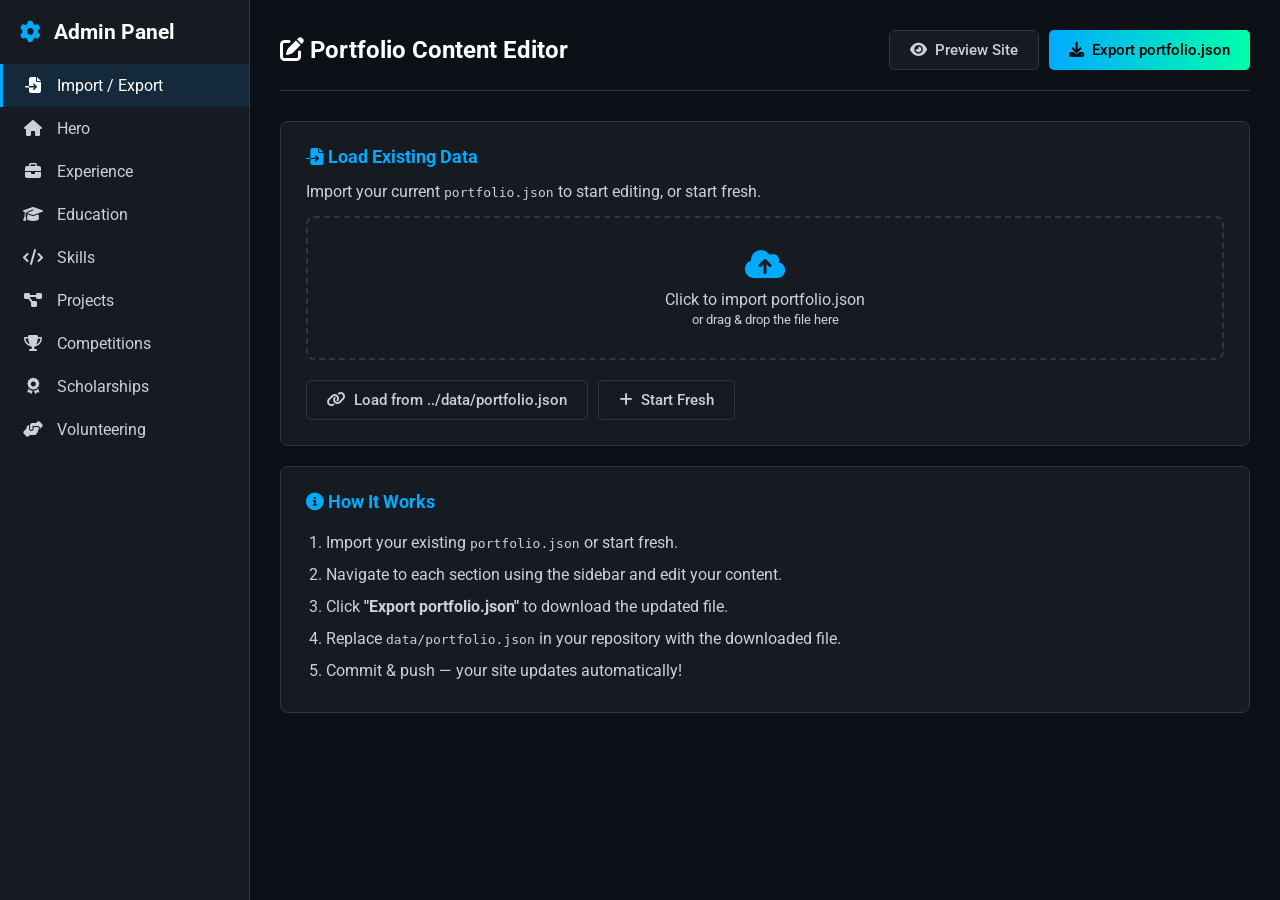
==== admin/index.html @ 9780f19a "Refactor: data-driven portfolio with admin panel, theme toggle, and SEO" ====
<!DOCTYPE html>
<html lang="en">
<head>
    <meta charset="UTF-8">
    <meta name="viewport" content="width=device-width, initial-scale=1.0">
    <title>Portfolio Admin Panel</title>
    <link href="https://fonts.googleapis.com/css2?family=Roboto:wght@300;400;500;700&display=swap" rel="stylesheet">
    <link rel="stylesheet" href="https://cdnjs.cloudflare.com/ajax/libs/font-awesome/6.5.1/css/all.min.css">
    <style>
        :root {
            --bg: #0d1117;
            --card: #161b22;
            --border: #30363d;
            --primary: #00aaff;
            --secondary: #00ffaa;
            --text: #c9d1d9;
            --danger: #ff4d4d;
        }
        * { margin: 0; padding: 0; box-sizing: border-box; }
        body { font-family: 'Roboto', sans-serif; background: var(--bg); color: var(--text); }

        /* Layout */
        .admin-layout { display: flex; min-height: 100vh; }

        /* Sidebar */
        .sidebar {
            width: 250px;
            background: var(--card);
            border-right: 1px solid var(--border);
            padding: 20px 0;
            position: fixed;
            height: 100vh;
            overflow-y: auto;
        }
        .sidebar h2 {
            color: #fff;
            padding: 0 20px;
            margin-bottom: 20px;
            font-size: 1.3rem;
        }
        .sidebar h2 i { color: var(--primary); margin-right: 8px; }
        .sidebar-nav { list-style: none; }
        .sidebar-nav li a {
            display: block;
            padding: 12px 20px;
            color: var(--text);
            text-decoration: none;
            transition: all 0.2s;
            border-left: 3px solid transparent;
        }
        .sidebar-nav li a:hover,
        .sidebar-nav li a.active {
            background: rgba(0, 170, 255, 0.1);
            color: #fff;
            border-left-color: var(--primary);
        }
        .sidebar-nav li a i { width: 20px; margin-right: 10px; text-align: center; }

        /* Main Content */
        .main-content {
            margin-left: 250px;
            flex: 1;
            padding: 30px;
        }

        /* Top Bar */
        .top-bar {
            display: flex;
            justify-content: space-between;
            align-items: center;
            margin-bottom: 30px;
            padding-bottom: 20px;
            border-bottom: 1px solid var(--border);
        }
        .top-bar h1 { color: #fff; font-size: 1.5rem; }

        /* Action Buttons */
        .btn {
            padding: 10px 20px;
            border: none;
            border-radius: 5px;
            cursor: pointer;
            font-family: 'Roboto', sans-serif;
            font-size: 0.95rem;
            font-weight: 500;
            transition: all 0.3s;
            display: inline-flex;
            align-items: center;
            gap: 8px;
        }
        .btn-primary {
            background: linear-gradient(90deg, var(--primary), var(--secondary));
            color: #000;
        }
        .btn-primary:hover { box-shadow: 0 0 15px var(--primary); }
        .btn-secondary {
            background: var(--card);
            color: var(--text);
            border: 1px solid var(--border);
        }
        .btn-secondary:hover { border-color: var(--primary); color: #fff; }
        .btn-danger {
            background: var(--danger);
            color: #fff;
        }
        .btn-danger:hover { box-shadow: 0 0 10px var(--danger); }
        .btn-sm { padding: 6px 12px; font-size: 0.85rem; }
        .btn-group { display: flex; gap: 10px; flex-wrap: wrap; }

        /* Sections */
        .editor-section {
            display: none;
            animation: fadeIn 0.3s ease;
        }
        .editor-section.active { display: block; }
        @keyframes fadeIn { from { opacity: 0; } to { opacity: 1; } }

        .section-card {
            background: var(--card);
            border: 1px solid var(--border);
            border-radius: 8px;
            padding: 25px;
            margin-bottom: 20px;
        }
        .section-card h3 {
            color: var(--primary);
            margin-bottom: 15px;
            font-size: 1.1rem;
        }

        /* Form Elements */
        .form-group { margin-bottom: 15px; }
        .form-group label {
            display: block;
            margin-bottom: 5px;
            font-weight: 500;
            color: var(--text);
            font-size: 0.9rem;
        }
        .form-group input,
        .form-group textarea,
        .form-group select {
            width: 100%;
            padding: 10px 12px;
            background: var(--bg);
            border: 1px solid var(--border);
            border-radius: 5px;
            color: var(--text);
            font-family: 'Roboto', sans-serif;
            font-size: 0.95rem;
        }
        .form-group input:focus,
        .form-group textarea:focus {
            outline: none;
            border-color: var(--primary);
        }
        .form-group textarea { resize: vertical; min-height: 80px; }
        .form-row {
            display: grid;
            grid-template-columns: 1fr 1fr;
            gap: 15px;
        }

        /* Repeatable Items */
        .item-card {
            background: var(--bg);
            border: 1px solid var(--border);
            border-radius: 8px;
            padding: 20px;
            margin-bottom: 15px;
            position: relative;
        }
        .item-card .item-header {
            display: flex;
            justify-content: space-between;
            align-items: center;
            margin-bottom: 10px;
        }
        .item-card .item-header h4 {
            color: var(--secondary);
            font-size: 0.95rem;
        }

        /* List Editor */
        .list-editor { margin-top: 10px; }
        .list-editor .list-item {
            display: flex;
            gap: 8px;
            margin-bottom: 8px;
        }
        .list-editor .list-item input { flex: 1; }
        .list-editor .list-item button {
            padding: 8px 10px;
            background: none;
            border: 1px solid var(--danger);
            color: var(--danger);
            border-radius: 4px;
            cursor: pointer;
            font-size: 0.8rem;
        }
        .list-editor .list-item button:hover { background: var(--danger); color: #fff; }

        /* Toast */
        .toast {
            position: fixed;
            bottom: 30px;
            right: 30px;
            padding: 15px 25px;
            border-radius: 8px;
            font-weight: 500;
            z-index: 9999;
            transform: translateY(100px);
            opacity: 0;
            transition: all 0.4s ease;
        }
        .toast.show { transform: translateY(0); opacity: 1; }
        .toast.success { background: var(--secondary); color: #000; }
        .toast.error { background: var(--danger); color: #fff; }

        /* Import area */
        .import-area {
            border: 2px dashed var(--border);
            border-radius: 8px;
            padding: 30px;
            text-align: center;
            cursor: pointer;
            transition: border-color 0.3s;
        }
        .import-area:hover { border-color: var(--primary); }
        .import-area i { font-size: 2rem; color: var(--primary); margin-bottom: 10px; }

        /* Responsive */
        @media (max-width: 768px) {
            .sidebar { width: 60px; }
            .sidebar h2 span, .sidebar-nav li a span { display: none; }
            .sidebar-nav li a { text-align: center; padding: 12px; }
            .sidebar-nav li a i { margin: 0; }
            .main-content { margin-left: 60px; }
            .form-row { grid-template-columns: 1fr; }
        }
    </style>
</head>
<body>
    <div class="admin-layout">
        <!-- Sidebar -->
        <aside class="sidebar">
            <h2><i class="fas fa-cog"></i> <span>Admin Panel</span></h2>
            <ul class="sidebar-nav" id="sidebar-nav">
                <li><a href="#" data-section="import-export" class="active"><i class="fas fa-file-import"></i> <span>Import / Export</span></a></li>
                <li><a href="#" data-section="hero-editor"><i class="fas fa-home"></i> <span>Hero</span></a></li>
                <li><a href="#" data-section="experience-editor"><i class="fas fa-briefcase"></i> <span>Experience</span></a></li>
                <li><a href="#" data-section="education-editor"><i class="fas fa-graduation-cap"></i> <span>Education</span></a></li>
                <li><a href="#" data-section="skills-editor"><i class="fas fa-code"></i> <span>Skills</span></a></li>
                <li><a href="#" data-section="projects-editor"><i class="fas fa-project-diagram"></i> <span>Projects</span></a></li>
                <li><a href="#" data-section="competitions-editor"><i class="fas fa-trophy"></i> <span>Competitions</span></a></li>
                <li><a href="#" data-section="scholarships-editor"><i class="fas fa-award"></i> <span>Scholarships</span></a></li>
                <li><a href="#" data-section="volunteering-editor"><i class="fas fa-hands-helping"></i> <span>Volunteering</span></a></li>
            </ul>
        </aside>

        <!-- Main Content -->
        <div class="main-content">
            <div class="top-bar">
                <h1><i class="fas fa-edit"></i> Portfolio Content Editor</h1>
                <div class="btn-group">
                    <button class="btn btn-secondary" onclick="Admin.previewSite()"><i class="fas fa-eye"></i> Preview Site</button>
                    <button class="btn btn-primary" onclick="Admin.exportJSON()"><i class="fas fa-download"></i> Export portfolio.json</button>
                </div>
            </div>

            <!-- ====== Import/Export Section ====== -->
            <div class="editor-section active" id="import-export">
                <div class="section-card">
                    <h3><i class="fas fa-file-import"></i> Load Existing Data</h3>
                    <p style="margin-bottom:15px;">Import your current <code>portfolio.json</code> to start editing, or start fresh.</p>
                    <div class="import-area" id="import-area">
                        <i class="fas fa-cloud-upload-alt"></i>
                        <p>Click to import portfolio.json<br><small>or drag & drop the file here</small></p>
                        <input type="file" id="import-file" accept=".json" style="display:none;">
                    </div>
                    <div class="btn-group" style="margin-top:20px;">
                        <button class="btn btn-secondary" onclick="Admin.loadFromURL()"><i class="fas fa-link"></i> Load from ../data/portfolio.json</button>
                        <button class="btn btn-secondary" onclick="Admin.loadFresh()"><i class="fas fa-plus"></i> Start Fresh</button>
                    </div>
                </div>
                <div class="section-card">
                    <h3><i class="fas fa-info-circle"></i> How It Works</h3>
                    <ol style="padding-left:20px;line-height:2;">
                        <li>Import your existing <code>portfolio.json</code> or start fresh.</li>
                        <li>Navigate to each section using the sidebar and edit your content.</li>
                        <li>Click <strong>"Export portfolio.json"</strong> to download the updated file.</li>
                        <li>Replace <code>data/portfolio.json</code> in your repository with the downloaded file.</li>
                        <li>Commit & push — your site updates automatically!</li>
                    </ol>
                </div>
            </div>

            <!-- ====== Hero Editor ====== -->
            <div class="editor-section" id="hero-editor">
                <div class="section-card">
                    <h3><i class="fas fa-home"></i> Hero Section</h3>
                    <div class="form-row">
                        <div class="form-group">
                            <label>Full Name</label>
                            <input type="text" id="hero-name" placeholder="Your full name">
                        </div>
                        <div class="form-group">
                            <label>Title / Role</label>
                            <input type="text" id="hero-title" placeholder="e.g. Robotics Software Engineer">
                        </div>
                    </div>
                    <div class="form-group">
                        <label>Bio / About</label>
                        <textarea id="hero-bio" rows="4" placeholder="A short biography..."></textarea>
                    </div>
                    <div class="form-row">
                        <div class="form-group">
                            <label>Photo URL</label>
                            <input type="url" id="hero-photo" placeholder="https://...">
                        </div>
                        <div class="form-group">
                            <label>Resume / CV URL (optional)</label>
                            <input type="url" id="hero-resume" placeholder="https://... or leave empty">
                        </div>
                    </div>
                </div>
                <div class="section-card">
                    <h3><i class="fas fa-keyboard"></i> Typewriter Texts</h3>
                    <div class="list-editor" id="typewriter-list"></div>
                    <button class="btn btn-secondary btn-sm" onclick="Admin.addTypewriterText()"><i class="fas fa-plus"></i> Add Text</button>
                </div>
                <div class="section-card">
                    <h3><i class="fas fa-share-alt"></i> Social Links</h3>
                    <div id="social-links-list"></div>
                    <button class="btn btn-secondary btn-sm" onclick="Admin.addSocialLink()"><i class="fas fa-plus"></i> Add Social Link</button>
                </div>
            </div>

            <!-- ====== Experience Editor ====== -->
            <div class="editor-section" id="experience-editor">
                <div class="section-card">
                    <h3><i class="fas fa-briefcase"></i> Work Experience</h3>
                    <div id="experience-list"></div>
                    <button class="btn btn-secondary" onclick="Admin.addExperience()"><i class="fas fa-plus"></i> Add Experience</button>
                </div>
            </div>

            <!-- ====== Education Editor ====== -->
            <div class="editor-section" id="education-editor">
                <div class="section-card">
                    <h3><i class="fas fa-graduation-cap"></i> Education & Certifications</h3>
                    <div id="education-list"></div>
                    <button class="btn btn-secondary" onclick="Admin.addEducation()"><i class="fas fa-plus"></i> Add Education</button>
                </div>
            </div>

            <!-- ====== Skills Editor ====== -->
            <div class="editor-section" id="skills-editor">
                <div class="section-card">
                    <h3><i class="fas fa-code"></i> Technical Skills</h3>
                    <div id="skills-list"></div>
                    <button class="btn btn-secondary" onclick="Admin.addSkillCategory()"><i class="fas fa-plus"></i> Add Skill Category</button>
                </div>
            </div>

            <!-- ====== Projects Editor ====== -->
            <div class="editor-section" id="projects-editor">
                <div class="section-card">
                    <h3><i class="fas fa-project-diagram"></i> Projects</h3>
                    <div id="projects-list"></div>
                    <button class="btn btn-secondary" onclick="Admin.addProject()"><i class="fas fa-plus"></i> Add Project</button>
                </div>
            </div>

            <!-- ====== Competitions Editor ====== -->
            <div class="editor-section" id="competitions-editor">
                <div class="section-card">
                    <h3><i class="fas fa-trophy"></i> Competitions & Awards</h3>
                    <div id="competitions-list"></div>
                    <button class="btn btn-secondary" onclick="Admin.addCompetition()"><i class="fas fa-plus"></i> Add Competition</button>
                </div>
            </div>

            <!-- ====== Scholarships Editor ====== -->
            <div class="editor-section" id="scholarships-editor">
                <div class="section-card">
                    <h3><i class="fas fa-award"></i> Scholarships</h3>
                    <div id="scholarships-list"></div>
                    <button class="btn btn-secondary" onclick="Admin.addScholarship()"><i class="fas fa-plus"></i> Add Scholarship</button>
                </div>
            </div>

            <!-- ====== Volunteering Editor ====== -->
            <div class="editor-section" id="volunteering-editor">
                <div class="section-card">
                    <h3><i class="fas fa-hands-helping"></i> Volunteering</h3>
                    <div id="volunteering-list"></div>
                    <button class="btn btn-secondary" onclick="Admin.addVolunteering()"><i class="fas fa-plus"></i> Add Volunteering</button>
                </div>
            </div>
        </div>
    </div>

    <!-- Toast notification -->
    <div class="toast" id="toast"></div>

    <script>
    /**
     * Admin Panel — Portfolio JSON Editor
     */
    const Admin = {
        data: null,

        // ==================== INIT ====================
        init() {
            this.initSidebar();
            this.initImport();
        },

        initSidebar() {
            const links = document.querySelectorAll('.sidebar-nav a');
            links.forEach(link => {
                link.addEventListener('click', (e) => {
                    e.preventDefault();
                    links.forEach(l => l.classList.remove('active'));
                    link.classList.add('active');
                    document.querySelectorAll('.editor-section').forEach(s => s.classList.remove('active'));
                    const target = document.getElementById(link.dataset.section);
                    if (target) target.classList.add('active');
                });
            });
        },

        initImport() {
            const area = document.getElementById('import-area');
            const fileInput = document.getElementById('import-file');

            area.addEventListener('click', () => fileInput.click());
            area.addEventListener('dragover', (e) => { e.preventDefault(); area.style.borderColor = 'var(--primary)'; });
            area.addEventListener('dragleave', () => { area.style.borderColor = 'var(--border)'; });
            area.addEventListener('drop', (e) => {
                e.preventDefault();
                area.style.borderColor = 'var(--border)';
                const file = e.dataTransfer.files[0];
                if (file) this.readFile(file);
            });
            fileInput.addEventListener('change', (e) => {
                const file = e.target.files[0];
                if (file) this.readFile(file);
            });
        },

        readFile(file) {
            const reader = new FileReader();
            reader.onload = (e) => {
                try {
                    this.data = JSON.parse(e.target.result);
                    this.populateAll();
                    this.showToast('Data loaded successfully!', 'success');
                } catch (err) {
                    this.showToast('Invalid JSON file!', 'error');
                }
            };
            reader.readAsText(file);
        },

        async loadFromURL() {
            try {
                const res = await fetch('../data/portfolio.json');
                if (!res.ok) throw new Error('File not found');
                this.data = await res.json();
                this.populateAll();
                this.showToast('Loaded from data/portfolio.json!', 'success');
            } catch (err) {
                this.showToast('Could not load file. Try importing manually.', 'error');
            }
        },

        loadFresh() {
            this.data = {
                hero: { name: '', title: '', bio: '', photo: '', typewriterTexts: [], resumeURL: '', socialLinks: [] },
                experience: [],
                education: [],
                skills: [],
                projects: [],
                competitions: [],
                scholarships: [],
                volunteering: []
            };
            this.populateAll();
            this.showToast('Starting with fresh data.', 'success');
        },

        // ==================== POPULATE ALL ====================
        populateAll() {
            if (!this.data) return;
            const d = this.data;

            // Hero
            document.getElementById('hero-name').value = d.hero.name || '';
            document.getElementById('hero-title').value = d.hero.title || '';
            document.getElementById('hero-bio').value = d.hero.bio || '';
            document.getElementById('hero-photo').value = d.hero.photo || '';
            document.getElementById('hero-resume').value = d.hero.resumeURL || '';

            // Typewriter
            this.renderTypewriterTexts();

            // Social
            this.renderSocialLinks();

            // Sections
            this.renderExperience();
            this.renderEducation();
            this.renderSkills();
            this.renderProjects();
            this.renderCompetitions();
            this.renderScholarships();
            this.renderVolunteering();
        },

        // ==================== COLLECT ALL ====================
        collectAll() {
            if (!this.data) this.loadFresh();
            const d = this.data;

            d.hero.name = document.getElementById('hero-name').value;
            d.hero.title = document.getElementById('hero-title').value;
            d.hero.bio = document.getElementById('hero-bio').value;
            d.hero.photo = document.getElementById('hero-photo').value;
            d.hero.resumeURL = document.getElementById('hero-resume').value;

            // Typewriter
            d.hero.typewriterTexts = this.collectListItems('typewriter-list');

            // Social
            d.hero.socialLinks = this.collectSocialLinks();

            // Sections
            d.experience = this.collectTimelineItems('experience-list', 'company');
            d.education = this.collectTimelineItems('education-list', 'institution');
            d.skills = this.collectSkills();
            d.projects = this.collectProjects();
            d.competitions = this.collectAwards('competitions-list');
            d.scholarships = this.collectAwards('scholarships-list');
            d.volunteering = this.collectTimelineItems('volunteering-list', 'organization');

            return d;
        },

        // ==================== EXPORT ====================
        exportJSON() {
            const data = this.collectAll();
            const json = JSON.stringify(data, null, 2);
            const blob = new Blob([json], { type: 'application/json' });
            const url = URL.createObjectURL(blob);
            const a = document.createElement('a');
            a.href = url;
            a.download = 'portfolio.json';
            a.click();
            URL.revokeObjectURL(url);
            this.showToast('portfolio.json downloaded!', 'success');
        },

        previewSite() {
            window.open('../index.html', '_blank');
        },

        // ==================== TYPEWRITER ====================
        renderTypewriterTexts() {
            const container = document.getElementById('typewriter-list');
            container.innerHTML = '';
            (this.data.hero.typewriterTexts || []).forEach((text, i) => {
                container.insertAdjacentHTML('beforeend', `
                    <div class="list-item">
                        <input type="text" value="${this.escAttr(text)}" placeholder="Typewriter text ${i + 1}">
                        <button onclick="this.parentElement.remove()"><i class="fas fa-trash"></i></button>
                    </div>
                `);
            });
        },

        addTypewriterText() {
            document.getElementById('typewriter-list').insertAdjacentHTML('beforeend', `
                <div class="list-item">
                    <input type="text" value="" placeholder="New typewriter text">
                    <button onclick="this.parentElement.remove()"><i class="fas fa-trash"></i></button>
                </div>
            `);
        },

        // ==================== SOCIAL LINKS ====================
        renderSocialLinks() {
            const container = document.getElementById('social-links-list');
            container.innerHTML = '';
            (this.data.hero.socialLinks || []).forEach((link, i) => {
                container.insertAdjacentHTML('beforeend', this.socialLinkHTML(link, i));
            });
        },

        socialLinkHTML(link, idx) {
            return `
                <div class="item-card" data-idx="${idx}">
                    <div class="item-header">
                        <h4>Social Link ${idx + 1}</h4>
                        <button class="btn btn-danger btn-sm" onclick="this.closest('.item-card').remove()"><i class="fas fa-trash"></i></button>
                    </div>
                    <div class="form-row">
                        <div class="form-group">
                            <label>Platform</label>
                            <input type="text" class="social-platform" value="${this.escAttr(link.platform || '')}">
                        </div>
                        <div class="form-group">
                            <label>Icon Class (Font Awesome)</label>
                            <input type="text" class="social-icon" value="${this.escAttr(link.icon || '')}" placeholder="fab fa-linkedin">
                        </div>
                    </div>
                    <div class="form-group">
                        <label>URL</label>
                        <input type="url" class="social-url" value="${this.escAttr(link.url || '')}">
                    </div>
                </div>
            `;
        },

        addSocialLink() {
            const container = document.getElementById('social-links-list');
            const idx = container.children.length;
            container.insertAdjacentHTML('beforeend', this.socialLinkHTML({ platform: '', icon: '', url: '' }, idx));
        },

        collectSocialLinks() {
            const cards = document.querySelectorAll('#social-links-list .item-card');
            return Array.from(cards).map(card => ({
                platform: card.querySelector('.social-platform').value,
                icon: card.querySelector('.social-icon').value,
                url: card.querySelector('.social-url').value
            }));
        },

        // ==================== TIMELINE (Experience, Education, Volunteering) ====================
        renderTimelineItems(containerId, items, subtitleField) {
            const container = document.getElementById(containerId);
            container.innerHTML = '';
            (items || []).forEach((item, i) => {
                container.insertAdjacentHTML('beforeend', this.timelineItemHTML(item, i, subtitleField));
            });
        },

        renderExperience() { this.renderTimelineItems('experience-list', this.data.experience, 'company'); },
        renderEducation() { this.renderTimelineItems('education-list', this.data.education, 'institution'); },
        renderVolunteering() { this.renderTimelineItems('volunteering-list', this.data.volunteering, 'organization'); },

        timelineItemHTML(item, idx, subtitleField) {
            const detailsList = (item.details || []).map((d, i) => `
                <div class="list-item">
                    <input type="text" value="${this.escAttr(d)}">
                    <button onclick="this.parentElement.remove()"><i class="fas fa-trash"></i></button>
                </div>
            `).join('');

            return `
                <div class="item-card" data-idx="${idx}">
                    <div class="item-header">
                        <h4>${item.title || 'New Item'}</h4>
                        <button class="btn btn-danger btn-sm" onclick="this.closest('.item-card').remove()"><i class="fas fa-trash"></i></button>
                    </div>
                    <div class="form-row">
                        <div class="form-group">
                            <label>Title / Position</label>
                            <input type="text" class="tl-title" value="${this.escAttr(item.title || '')}">
                        </div>
                        <div class="form-group">
                            <label>${this.capitalize(subtitleField)}</label>
                            <input type="text" class="tl-subtitle" value="${this.escAttr(item[subtitleField] || '')}">
                        </div>
                    </div>
                    <div class="form-row">
                        <div class="form-group">
                            <label>Date</label>
                            <input type="text" class="tl-date" value="${this.escAttr(item.date || '')}" placeholder="e.g. Jan 2024 - Present">
                        </div>
                        <div class="form-group">
                            <label>Side</label>
                            <select class="tl-side">
                                <option value="right" ${item.side === 'right' ? 'selected' : ''}>Right</option>
                                <option value="left" ${item.side === 'left' ? 'selected' : ''}>Left</option>
                            </select>
                        </div>
                    </div>
                    ${item.detailsHTML !== undefined ? `
                    <div class="form-group">
                        <label>Details HTML (optional, for formatted text above bullets)</label>
                        <textarea class="tl-detailsHTML" rows="2">${this.escAttr(item.detailsHTML || '')}</textarea>
                    </div>` : ''}
                    <div class="form-group">
                        <label>Bullet Points</label>
                        <div class="list-editor tl-details-list">${detailsList}</div>
                        <button class="btn btn-secondary btn-sm" onclick="Admin.addDetailItem(this)"><i class="fas fa-plus"></i> Add Bullet</button>
                    </div>
                </div>
            `;
        },

        addExperience() {
            const container = document.getElementById('experience-list');
            const idx = container.children.length;
            container.insertAdjacentHTML('beforeend', this.timelineItemHTML({ title: '', company: '', date: '', side: 'right', details: [] }, idx, 'company'));
        },
        addEducation() {
            const container = document.getElementById('education-list');
            const idx = container.children.length;
            container.insertAdjacentHTML('beforeend', this.timelineItemHTML({ title: '', institution: '', date: '', side: 'right', detailsHTML: '', details: [] }, idx, 'institution'));
        },
        addVolunteering() {
            const container = document.getElementById('volunteering-list');
            const idx = container.children.length;
            container.insertAdjacentHTML('beforeend', this.timelineItemHTML({ title: '', organization: '', date: '', side: 'right', details: [] }, idx, 'organization'));
        },

        addDetailItem(btn) {
            const list = btn.previousElementSibling;
            list.insertAdjacentHTML('beforeend', `
                <div class="list-item">
                    <input type="text" value="" placeholder="New detail...">
                    <button onclick="this.parentElement.remove()"><i class="fas fa-trash"></i></button>
                </div>
            `);
        },

        collectTimelineItems(containerId, subtitleField) {
            const cards = document.querySelectorAll(`#${containerId} .item-card`);
            return Array.from(cards).map(card => {
                const obj = {
                    title: card.querySelector('.tl-title').value,
                    date: card.querySelector('.tl-date').value,
                    side: card.querySelector('.tl-side').value,
                    details: Array.from(card.querySelectorAll('.tl-details-list .list-item input')).map(inp => inp.value).filter(v => v)
                };
                obj[subtitleField] = card.querySelector('.tl-subtitle').value;
                const htmlField = card.querySelector('.tl-detailsHTML');
                if (htmlField) obj.detailsHTML = htmlField.value;
                return obj;
            });
        },

        // ==================== SKILLS ====================
        renderSkills() {
            const container = document.getElementById('skills-list');
            container.innerHTML = '';
            (this.data.skills || []).forEach((cat, i) => {
                container.insertAdjacentHTML('beforeend', this.skillCategoryHTML(cat, i));
            });
        },

        skillCategoryHTML(cat, idx) {
            const items = (cat.items || []).map((item, i) => `
                <div class="list-item">
                    <input type="text" class="skill-name" value="${this.escAttr(item.name || '')}" placeholder="Skill name">
                    <input type="text" class="skill-icon" value="${this.escAttr(item.icon || '')}" placeholder="fas fa-code" style="max-width:150px;">
                    <button onclick="this.parentElement.remove()"><i class="fas fa-trash"></i></button>
                </div>
            `).join('');

            return `
                <div class="item-card" data-idx="${idx}">
                    <div class="item-header">
                        <h4>${cat.category || 'New Category'}</h4>
                        <button class="btn btn-danger btn-sm" onclick="this.closest('.item-card').remove()"><i class="fas fa-trash"></i></button>
                    </div>
                    <div class="form-row">
                        <div class="form-group">
                            <label>Category Name</label>
                            <input type="text" class="skill-cat-name" value="${this.escAttr(cat.category || '')}">
                        </div>
                        <div class="form-group">
                            <label>Category Icon</label>
                            <input type="text" class="skill-cat-icon" value="${this.escAttr(cat.icon || '')}" placeholder="fas fa-code">
                        </div>
                    </div>
                    <div class="form-group">
                        <label>Skills (name + icon class)</label>
                        <div class="list-editor skill-items-list">${items}</div>
                        <button class="btn btn-secondary btn-sm" onclick="Admin.addSkillItem(this)"><i class="fas fa-plus"></i> Add Skill</button>
                    </div>
                </div>
            `;
        },

        addSkillCategory() {
            const container = document.getElementById('skills-list');
            container.insertAdjacentHTML('beforeend', this.skillCategoryHTML({ category: '', icon: '', items: [] }, container.children.length));
        },

        addSkillItem(btn) {
            const list = btn.previousElementSibling;
            list.insertAdjacentHTML('beforeend', `
                <div class="list-item">
                    <input type="text" class="skill-name" value="" placeholder="Skill name">
                    <input type="text" class="skill-icon" value="" placeholder="fas fa-code" style="max-width:150px;">
                    <button onclick="this.parentElement.remove()"><i class="fas fa-trash"></i></button>
                </div>
            `);
        },

        collectSkills() {
            const cards = document.querySelectorAll('#skills-list .item-card');
            return Array.from(cards).map(card => ({
                category: card.querySelector('.skill-cat-name').value,
                icon: card.querySelector('.skill-cat-icon').value,
                items: Array.from(card.querySelectorAll('.skill-items-list .list-item')).map(li => ({
                    name: li.querySelector('.skill-name').value,
                    icon: li.querySelector('.skill-icon').value
                })).filter(i => i.name)
            }));
        },

        // ==================== PROJECTS ====================
        renderProjects() {
            const container = document.getElementById('projects-list');
            container.innerHTML = '';
            (this.data.projects || []).forEach((proj, i) => {
                container.insertAdjacentHTML('beforeend', this.projectHTML(proj, i));
            });
        },

        projectHTML(proj, idx) {
            const details = (proj.details || []).map(d => `
                <div class="list-item">
                    <input type="text" value="${this.escAttr(d)}">
                    <button onclick="this.parentElement.remove()"><i class="fas fa-trash"></i></button>
                </div>
            `).join('');

            return `
                <div class="item-card" data-idx="${idx}">
                    <div class="item-header">
                        <h4>${proj.title || 'New Project'}</h4>
                        <button class="btn btn-danger btn-sm" onclick="this.closest('.item-card').remove()"><i class="fas fa-trash"></i></button>
                    </div>
                    <div class="form-row">
                        <div class="form-group">
                            <label>Project ID (unique, no spaces)</label>
                            <input type="text" class="proj-id" value="${this.escAttr(proj.id || 'project' + (idx + 1))}">
                        </div>
                        <div class="form-group">
                            <label>Title</label>
                            <input type="text" class="proj-title" value="${this.escAttr(proj.title || '')}">
                        </div>
                    </div>
                    <div class="form-group">
                        <label>Short Summary (for card)</label>
                        <input type="text" class="proj-summary" value="${this.escAttr(proj.summary || '')}">
                    </div>
                    <div class="form-group">
                        <label>Full Description (for modal)</label>
                        <textarea class="proj-desc" rows="2">${this.escAttr(proj.description || '')}</textarea>
                    </div>
                    <div class="form-row">
                        <div class="form-group">
                            <label>Image URL</label>
                            <input type="url" class="proj-image" value="${this.escAttr(proj.image || '')}">
                        </div>
                        <div class="form-group">
                            <label>GitHub / Link URL</label>
                            <input type="url" class="proj-link" value="${this.escAttr(proj.link || '')}">
                        </div>
                    </div>
                    <div class="form-group">
                        <label>Link Text</label>
                        <input type="text" class="proj-linktext" value="${this.escAttr(proj.linkText || 'View on GitHub')}">
                    </div>
                    <div class="form-group">
                        <label>Details / Bullet Points</label>
                        <div class="list-editor proj-details-list">${details}</div>
                        <button class="btn btn-secondary btn-sm" onclick="Admin.addDetailItem(this)"><i class="fas fa-plus"></i> Add Bullet</button>
                    </div>
                </div>
            `;
        },

        addProject() {
            const container = document.getElementById('projects-list');
            const idx = container.children.length;
            container.insertAdjacentHTML('beforeend', this.projectHTML({
                id: 'project' + (idx + 1), title: '', summary: '', image: '', description: '',
                details: [], link: '', linkText: 'View on GitHub'
            }, idx));
        },

        collectProjects() {
            const cards = document.querySelectorAll('#projects-list .item-card');
            return Array.from(cards).map(card => ({
                id: card.querySelector('.proj-id').value,
                title: card.querySelector('.proj-title').value,
                summary: card.querySelector('.proj-summary').value,
                description: card.querySelector('.proj-desc').value,
                image: card.querySelector('.proj-image').value,
                link: card.querySelector('.proj-link').value,
                linkText: card.querySelector('.proj-linktext').value,
                details: Array.from(card.querySelectorAll('.proj-details-list .list-item input')).map(inp => inp.value).filter(v => v)
            }));
        },

        // ==================== AWARDS (Competitions & Scholarships) ====================
        renderAwards(containerId, items) {
            const container = document.getElementById(containerId);
            container.innerHTML = '';
            (items || []).forEach((item, i) => {
                container.insertAdjacentHTML('beforeend', this.awardHTML(item, i));
            });
        },

        renderCompetitions() { this.renderAwards('competitions-list', this.data.competitions); },
        renderScholarships() { this.renderAwards('scholarships-list', this.data.scholarships); },

        awardHTML(item, idx) {
            return `
                <div class="item-card" data-idx="${idx}">
                    <div class="item-header">
                        <h4>${item.title || 'New Award'}</h4>
                        <button class="btn btn-danger btn-sm" onclick="this.closest('.item-card').remove()"><i class="fas fa-trash"></i></button>
                    </div>
                    <div class="form-row">
                        <div class="form-group">
                            <label>Title</label>
                            <input type="text" class="award-title" value="${this.escAttr(item.title || '')}">
                        </div>
                        <div class="form-group">
                            <label>Date / Source</label>
                            <input type="text" class="award-date" value="${this.escAttr(item.date || '')}">
                        </div>
                    </div>
                    <div class="form-group">
                        <label>Icon Class</label>
                        <input type="text" class="award-icon" value="${this.escAttr(item.icon || 'fas fa-trophy')}">
                    </div>
                    <div class="form-group">
                        <label>Description</label>
                        <textarea class="award-desc" rows="3">${this.escAttr(item.description || '')}</textarea>
                    </div>
                </div>
            `;
        },

        addCompetition() {
            const container = document.getElementById('competitions-list');
            container.insertAdjacentHTML('beforeend', this.awardHTML({ title: '', date: '', icon: 'fas fa-trophy', description: '' }, container.children.length));
        },

        addScholarship() {
            const container = document.getElementById('scholarships-list');
            container.insertAdjacentHTML('beforeend', this.awardHTML({ title: '', date: '', icon: 'fas fa-graduation-cap', description: '' }, container.children.length));
        },

        collectAwards(containerId) {
            const cards = document.querySelectorAll(`#${containerId} .item-card`);
            return Array.from(cards).map(card => ({
                title: card.querySelector('.award-title').value,
                date: card.querySelector('.award-date').value,
                icon: card.querySelector('.award-icon').value,
                description: card.querySelector('.award-desc').value
            }));
        },

        // ==================== HELPERS ====================
        collectListItems(containerId) {
            return Array.from(document.querySelectorAll(`#${containerId} .list-item input`))
                .map(inp => inp.value)
                .filter(v => v);
        },

        escAttr(str) {
            return String(str || '').replace(/&/g, '&amp;').replace(/"/g, '&quot;').replace(/</g, '&lt;').replace(/>/g, '&gt;');
        },

        capitalize(str) {
            return str.charAt(0).toUpperCase() + str.slice(1);
        },

        showToast(message, type) {
            const toast = document.getElementById('toast');
            toast.textContent = message;
            toast.className = `toast ${type} show`;
            setTimeout(() => toast.classList.remove('show'), 3000);
        }
    };

    // Initialize
    Admin.init();
    </script>
</body>
</html>
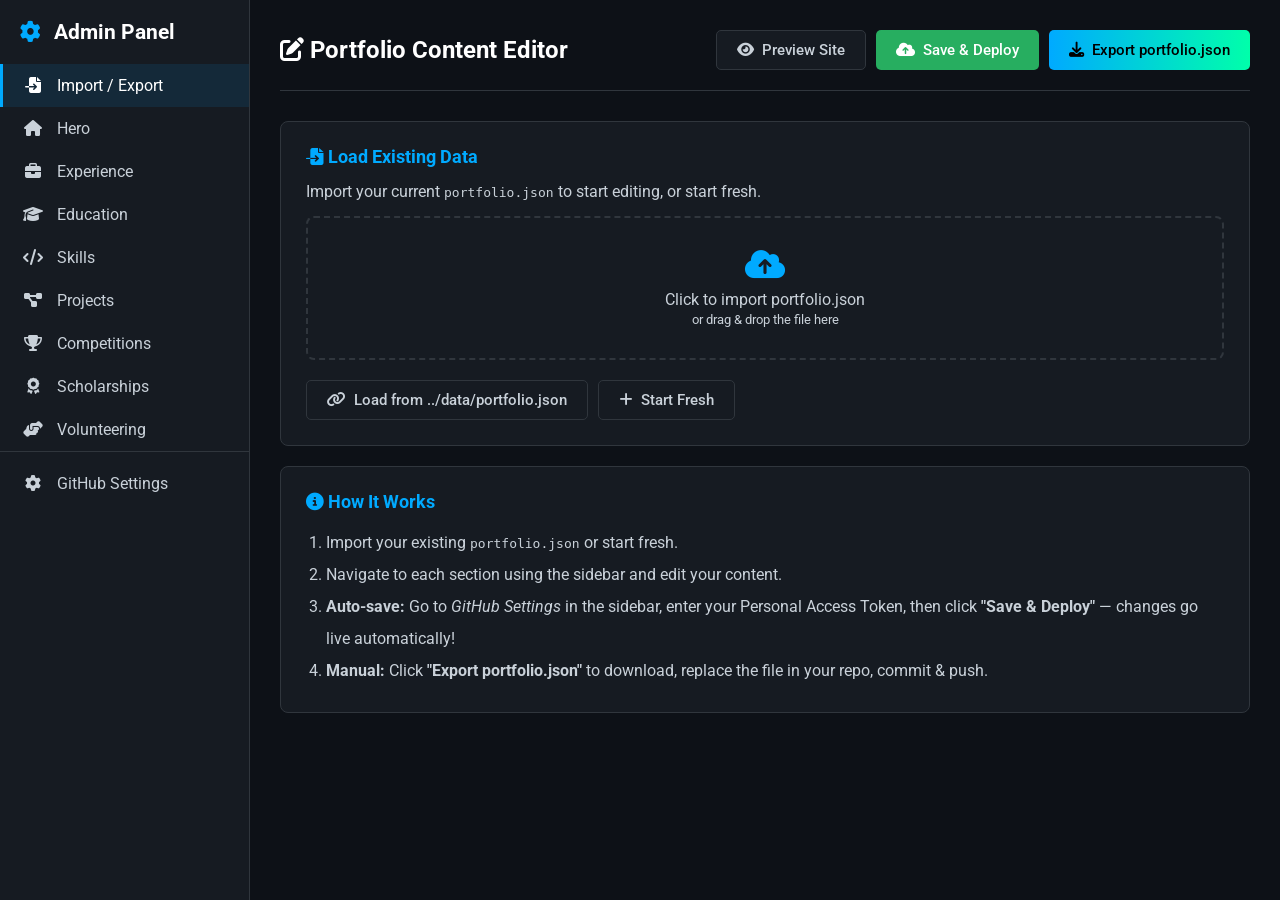
==== commit 88841618: "Add GitHub API auto-save to admin panel - Save & Deploy button commits directly to repo via GitHub A" ====
--- a/admin/index.html
+++ b/admin/index.html
@@ -104,6 +104,9 @@
             color: #fff;
         }
         .btn-danger:hover { box-shadow: 0 0 10px var(--danger); }
+        .btn-success { background: #27ae60; color: #fff; }
+        .btn-success:hover { box-shadow: 0 0 10px #27ae60; }
+        .btn-success:disabled { opacity: 0.6; cursor: not-allowed; }
         .btn-sm { padding: 6px 12px; font-size: 0.85rem; }
         .btn-group { display: flex; gap: 10px; flex-wrap: wrap; }
 
@@ -255,6 +258,7 @@
                 <li><a href="#" data-section="competitions-editor"><i class="fas fa-trophy"></i> <span>Competitions</span></a></li>
                 <li><a href="#" data-section="scholarships-editor"><i class="fas fa-award"></i> <span>Scholarships</span></a></li>
                 <li><a href="#" data-section="volunteering-editor"><i class="fas fa-hands-helping"></i> <span>Volunteering</span></a></li>
+                <li style="margin-top:auto; border-top:1px solid var(--border); padding-top:10px;"><a href="#" data-section="settings-editor"><i class="fas fa-cog"></i> <span>GitHub Settings</span></a></li>
             </ul>
         </aside>
 
@@ -264,6 +268,7 @@
                 <h1><i class="fas fa-edit"></i> Portfolio Content Editor</h1>
                 <div class="btn-group">
                     <button class="btn btn-secondary" onclick="Admin.previewSite()"><i class="fas fa-eye"></i> Preview Site</button>
+                    <button class="btn btn-success" onclick="Admin.saveToGitHub()" id="btn-save-deploy" style="background:#27ae60;"><i class="fas fa-cloud-upload-alt"></i> Save & Deploy</button>
                     <button class="btn btn-primary" onclick="Admin.exportJSON()"><i class="fas fa-download"></i> Export portfolio.json</button>
                 </div>
             </div>
@@ -288,9 +293,8 @@
                     <ol style="padding-left:20px;line-height:2;">
                         <li>Import your existing <code>portfolio.json</code> or start fresh.</li>
                         <li>Navigate to each section using the sidebar and edit your content.</li>
-                        <li>Click <strong>"Export portfolio.json"</strong> to download the updated file.</li>
-                        <li>Replace <code>data/portfolio.json</code> in your repository with the downloaded file.</li>
-                        <li>Commit & push — your site updates automatically!</li>
+                        <li><strong>Auto-save:</strong> Go to <em>GitHub Settings</em> in the sidebar, enter your Personal Access Token, then click <strong>"Save & Deploy"</strong> — changes go live automatically!</li>
+                        <li><strong>Manual:</strong> Click <strong>"Export portfolio.json"</strong> to download, replace the file in your repo, commit & push.</li>
                     </ol>
                 </div>
             </div>
@@ -396,6 +400,57 @@
                     <h3><i class="fas fa-hands-helping"></i> Volunteering</h3>
                     <div id="volunteering-list"></div>
                     <button class="btn btn-secondary" onclick="Admin.addVolunteering()"><i class="fas fa-plus"></i> Add Volunteering</button>
+                </div>
+            </div>
+
+            <!-- ====== GitHub Settings Editor ====== -->
+            <div class="editor-section" id="settings-editor">
+                <div class="section-card">
+                    <h3><i class="fas fa-key"></i> GitHub Personal Access Token</h3>
+                    <p style="margin-bottom:15px; line-height:1.7; color: var(--text-muted, #999);">
+                        To enable <strong>Save & Deploy</strong>, you need a GitHub Personal Access Token with <code>repo</code> scope.
+                        Your token is stored <strong>only in your browser's localStorage</strong> — it never leaves your machine.
+                    </p>
+                    <div class="form-group">
+                        <label>Personal Access Token</label>
+                        <div style="display:flex;gap:8px;">
+                            <input type="password" id="gh-token" placeholder="ghp_xxxxxxxxxxxxxxxxxxxx" style="flex:1;">
+                            <button class="btn btn-secondary btn-sm" onclick="Admin.toggleTokenVisibility()" id="btn-toggle-token" title="Show/hide token"><i class="fas fa-eye"></i></button>
+                        </div>
+                    </div>
+                    <ol style="padding-left:20px;line-height:2;margin-top:15px;color:var(--text-muted,#999);font-size:0.9em;">
+                        <li>Go to <a href="https://github.com/settings/tokens/new" target="_blank" style="color:var(--primary);">GitHub → Settings → Developer Settings → Personal Access Tokens → Tokens (classic)</a></li>
+                        <li>Click <strong>"Generate new token (classic)"</strong></li>
+                        <li>Give it a note like <em>"Portfolio Admin"</em>, select the <code>repo</code> scope</li>
+                        <li>Copy the token and paste it above</li>
+                    </ol>
+                </div>
+                <div class="section-card">
+                    <h3><i class="fab fa-github"></i> Repository Settings</h3>
+                    <div class="form-row">
+                        <div class="form-group">
+                            <label>GitHub Username / Owner</label>
+                            <input type="text" id="gh-owner" placeholder="e.g. ebrahimabdelghfar">
+                        </div>
+                        <div class="form-group">
+                            <label>Repository Name</label>
+                            <input type="text" id="gh-repo" placeholder="e.g. ebrahim_abdelghfar.github.io">
+                        </div>
+                    </div>
+                    <div class="form-row">
+                        <div class="form-group">
+                            <label>Branch</label>
+                            <input type="text" id="gh-branch" value="main" placeholder="main">
+                        </div>
+                        <div class="form-group">
+                            <label>File Path</label>
+                            <input type="text" id="gh-filepath" value="data/portfolio.json" placeholder="data/portfolio.json">
+                        </div>
+                    </div>
+                    <div class="btn-group" style="margin-top:15px;">
+                        <button class="btn btn-primary" onclick="Admin.saveGitHubSettings()"><i class="fas fa-save"></i> Save Settings</button>
+                        <button class="btn btn-secondary" onclick="Admin.testGitHubConnection()"><i class="fas fa-plug"></i> Test Connection</button>
+                    </div>
                 </div>
             </div>
         </div>
@@ -415,6 +470,7 @@
         init() {
             this.initSidebar();
             this.initImport();
+            this.loadGitHubSettings();
         },
 
         initSidebar() {
@@ -963,6 +1019,143 @@
             }));
         },
 
+        // ==================== GITHUB SETTINGS ====================
+        loadGitHubSettings() {
+            const settings = JSON.parse(localStorage.getItem('gh_settings') || '{}');
+            document.getElementById('gh-token').value = settings.token || '';
+            document.getElementById('gh-owner').value = settings.owner || '';
+            document.getElementById('gh-repo').value = settings.repo || '';
+            document.getElementById('gh-branch').value = settings.branch || 'main';
+            document.getElementById('gh-filepath').value = settings.filepath || 'data/portfolio.json';
+        },
+
+        saveGitHubSettings() {
+            const settings = {
+                token: document.getElementById('gh-token').value.trim(),
+                owner: document.getElementById('gh-owner').value.trim(),
+                repo: document.getElementById('gh-repo').value.trim(),
+                branch: document.getElementById('gh-branch').value.trim() || 'main',
+                filepath: document.getElementById('gh-filepath').value.trim() || 'data/portfolio.json'
+            };
+            if (!settings.token || !settings.owner || !settings.repo) {
+                this.showToast('Please fill in Token, Owner, and Repo.', 'error');
+                return;
+            }
+            localStorage.setItem('gh_settings', JSON.stringify(settings));
+            this.showToast('GitHub settings saved!', 'success');
+        },
+
+        getGitHubSettings() {
+            return JSON.parse(localStorage.getItem('gh_settings') || '{}');
+        },
+
+        toggleTokenVisibility() {
+            const input = document.getElementById('gh-token');
+            const icon = document.querySelector('#btn-toggle-token i');
+            if (input.type === 'password') {
+                input.type = 'text';
+                icon.className = 'fas fa-eye-slash';
+            } else {
+                input.type = 'password';
+                icon.className = 'fas fa-eye';
+            }
+        },
+
+        async testGitHubConnection() {
+            this.saveGitHubSettings();
+            const s = this.getGitHubSettings();
+            if (!s.token || !s.owner || !s.repo) {
+                this.showToast('Save settings first!', 'error');
+                return;
+            }
+            try {
+                const res = await fetch(`https://api.github.com/repos/${s.owner}/${s.repo}`, {
+                    headers: { 'Authorization': `token ${s.token}`, 'Accept': 'application/vnd.github.v3+json' }
+                });
+                if (res.ok) {
+                    const repo = await res.json();
+                    this.showToast(`Connected! Repo: ${repo.full_name} ✓`, 'success');
+                } else if (res.status === 401) {
+                    this.showToast('Invalid token. Check your Personal Access Token.', 'error');
+                } else if (res.status === 404) {
+                    this.showToast('Repository not found. Check owner/repo name.', 'error');
+                } else {
+                    this.showToast(`GitHub error: ${res.status}`, 'error');
+                }
+            } catch (err) {
+                this.showToast('Network error. Check your connection.', 'error');
+            }
+        },
+
+        // ==================== SAVE & DEPLOY ====================
+        async saveToGitHub() {
+            const s = this.getGitHubSettings();
+            if (!s.token || !s.owner || !s.repo) {
+                this.showToast('Set up GitHub Settings first! (sidebar → GitHub Settings)', 'error');
+                // Navigate to settings
+                document.querySelectorAll('.sidebar-nav a').forEach(l => l.classList.remove('active'));
+                document.querySelector('[data-section="settings-editor"]').classList.add('active');
+                document.querySelectorAll('.editor-section').forEach(sec => sec.classList.remove('active'));
+                document.getElementById('settings-editor').classList.add('active');
+                return;
+            }
+
+            const btn = document.getElementById('btn-save-deploy');
+            const originalHTML = btn.innerHTML;
+            btn.innerHTML = '<i class="fas fa-spinner fa-spin"></i> Saving...';
+            btn.disabled = true;
+
+            try {
+                const data = this.collectAll();
+                const content = JSON.stringify(data, null, 2);
+                const contentBase64 = btoa(unescape(encodeURIComponent(content)));
+
+                // Step 1: Get current file SHA (needed for update)
+                const apiURL = `https://api.github.com/repos/${s.owner}/${s.repo}/contents/${s.filepath}`;
+                const headers = {
+                    'Authorization': `token ${s.token}`,
+                    'Accept': 'application/vnd.github.v3+json',
+                    'Content-Type': 'application/json'
+                };
+
+                let sha = null;
+                const getRes = await fetch(`${apiURL}?ref=${s.branch}`, { headers });
+                if (getRes.ok) {
+                    const fileData = await getRes.json();
+                    sha = fileData.sha;
+                } else if (getRes.status !== 404) {
+                    throw new Error(`GitHub API error: ${getRes.status}`);
+                }
+
+                // Step 2: Create or update file
+                const body = {
+                    message: `Update portfolio content via Admin Panel — ${new Date().toLocaleString()}`,
+                    content: contentBase64,
+                    branch: s.branch
+                };
+                if (sha) body.sha = sha;
+
+                const putRes = await fetch(apiURL, {
+                    method: 'PUT',
+                    headers,
+                    body: JSON.stringify(body)
+                });
+
+                if (putRes.ok) {
+                    this.showToast('✅ Saved & deployed! Changes will be live in ~30 seconds.', 'success');
+                } else {
+                    const errData = await putRes.json();
+                    throw new Error(errData.message || `HTTP ${putRes.status}`);
+                }
+            } catch (err) {
+                this.showToast(`Save failed: ${err.message}`, 'error');
+                console.error('Save to GitHub error:', err);
+            } finally {
+                btn.innerHTML = originalHTML;
+                btn.disabled = false;
+            }
+        },
+
         // ==================== HELPERS ====================
         collectListItems(containerId) {
             return Array.from(document.querySelectorAll(`#${containerId} .list-item input`))
